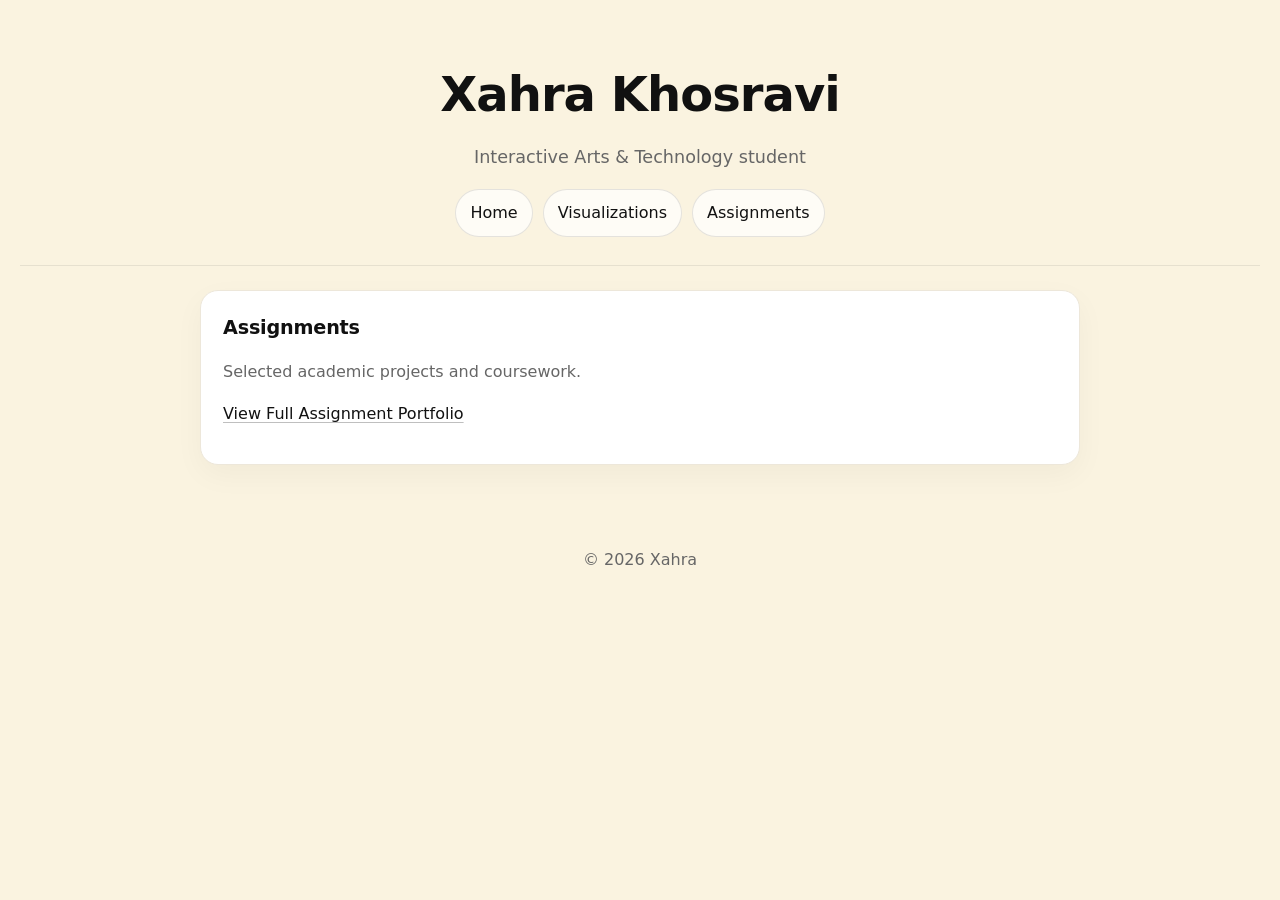
==== assignments.html @ d85e910f "Rename Assignments.html to assignments.html" ====
<!DOCTYPE html>
<html lang="en">
<head>
  <meta charset="UTF-8">
  <meta name="viewport" content="width=device-width, initial-scale=1.0">
  <title>Xahra Khosravi| Assignments</title>
  <link rel="stylesheet" href="style.css">
</head>

<body>
  <header class="iat-355">
    <h1>Xahra Khosravi</h1>
    <p>Interactive Arts &amp; Technology student</p>
    <nav>
      <a href="index.html">Home</a>
      <a href="visualizations.html">Visualizations</a>
      <a href="assignments.html" class="active">Assignments</a>
    </nav>
  </header>

  <hr>
  <main class="container">
    <section>
      <h2>Assignments</h2>
      <p class="muted">
        Selected academic projects and coursework.
      </p>
      <p>
      <a href="https://observablehq.com/d/c071f40983122117" target="_blank">
        View Full Assignment Portfolio
      </a>
    </p>
    </section>


  </main>

  <footer class="container muted">
    <p>© 2026 Xahra</p>
  </footer>
</body>
</html>
---- style.css ----
/* ===== Base ===== */
:root{
  --bg: #FAF3E0;      /* cream */
  --card: #ffffff;    /* white card */
  --text: #111111;
  --muted: #666666;
  --line: #EDE7DA;
  --max: 920px;
}

* { box-sizing: border-box; }

body{
  margin: 0;
  font-family: system-ui, -apple-system, Segoe UI, Roboto, Arial, sans-serif;
  background: var(--bg);
  color: var(--text);
  line-height: 1.6;
}

/* ===== Header ===== */
header.iat-355{
  text-align: center;
  padding: 56px 20px 28px;
}

header.iat-355 h1{
  margin: 0;
  font-size: 3rem;
  letter-spacing: -0.02em;
}

header.iat-355 p{
  margin: 10px 0 18px;
  color: var(--muted);
  font-size: 1.1rem;
}

/* Nav links */
header.iat-355 nav{
  display: inline-flex;
  gap: 10px;
  flex-wrap: wrap;
  justify-content: center;
}

header.iat-355 nav a{
  text-decoration: none;
  color: var(--text);
  padding: 10px 14px;
  border: 1px solid rgba(0,0,0,0.10);
  background: rgba(255,255,255,0.7);
  border-radius: 999px;
}

header.iat-355 nav a:hover{
  background: white;
}

/* Divider line */
hr{
  border: none;
  border-top: 1px solid rgba(0,0,0,0.08);
  margin: 0 20px 24px;
}

/* ===== Main container ===== */
.container{
  max-width: var(--max);
  margin: 0 auto;
  padding: 0 20px 40px;
}

/* Make each section look like a “card” */
main.container section{
  background: var(--card);
  border: 1px solid var(--line);
  border-radius: 18px;
  padding: 22px 22px;
  margin-bottom: 16px;
  box-shadow: 0 10px 30px rgba(0,0,0,0.04);
}

/* Section titles */
main.container h2{
  margin: 0 0 10px;
  font-size: 1.2rem;
  letter-spacing: -0.01em;
}

/* Lists */
ul{
  margin: 0;
  padding-left: 18px;
}

li{
  margin: 6px 0;
}

/* ===== Skills tags ===== */
.tags{
  list-style: none;
  padding: 0;
  margin: 0;
  display: flex;
  gap: 10px;
  flex-wrap: wrap;
}

.tags li{
  margin: 0;
  padding: 10px 12px;
  border-radius: 999px;
  border: 1px solid rgba(0,0,0,0.10);
  background: #F6F6F6;
  font-size: 0.95rem;
}

/* Links in content */
a{
  color: #111;
  text-decoration: underline;
  text-decoration-color: rgba(0,0,0,0.25);
  text-underline-offset: 3px;
}

a:hover{
  text-decoration-color: rgba(0,0,0,0.7);
}

/* Footer */
footer.container{
  padding-top: 10px;
  padding-bottom: 30px;
  text-align: center;
}

.muted{
  color: var(--muted);
}

/* ===== Responsive ===== */
@media (max-width: 600px){
  header.iat-355 h1{ font-size: 2.2rem; }
  main.container section{ padding: 18px; }
}
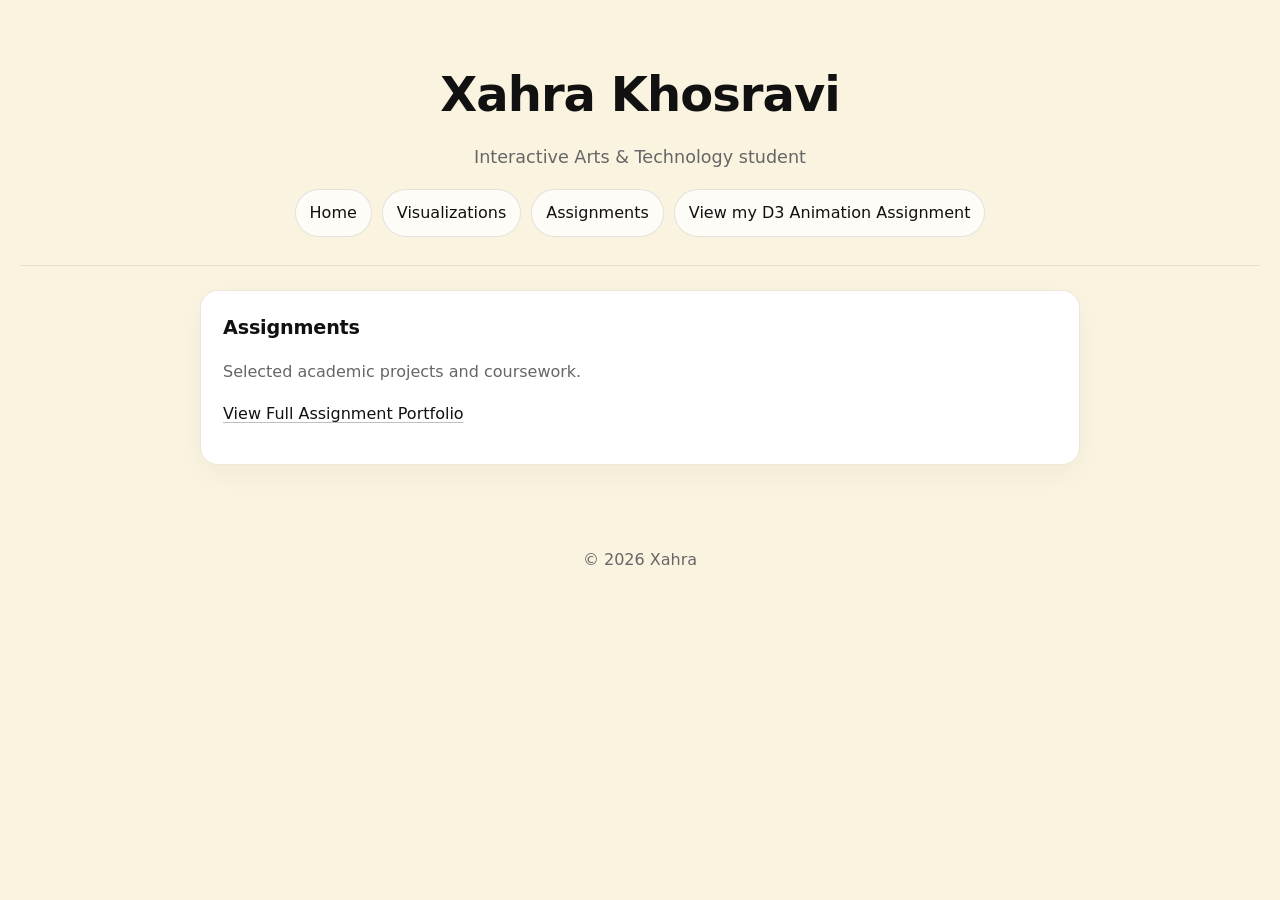
==== commit 84f89fcb: "Update assignments.html" ====
--- a/assignments.html
+++ b/assignments.html
@@ -15,6 +15,7 @@
       <a href="index.html">Home</a>
       <a href="visualizations.html">Visualizations</a>
       <a href="assignments.html" class="active">Assignments</a>
+      <a href="d3-animation.html">View my D3 Animation Assignment</a>
     </nav>
   </header>
 
